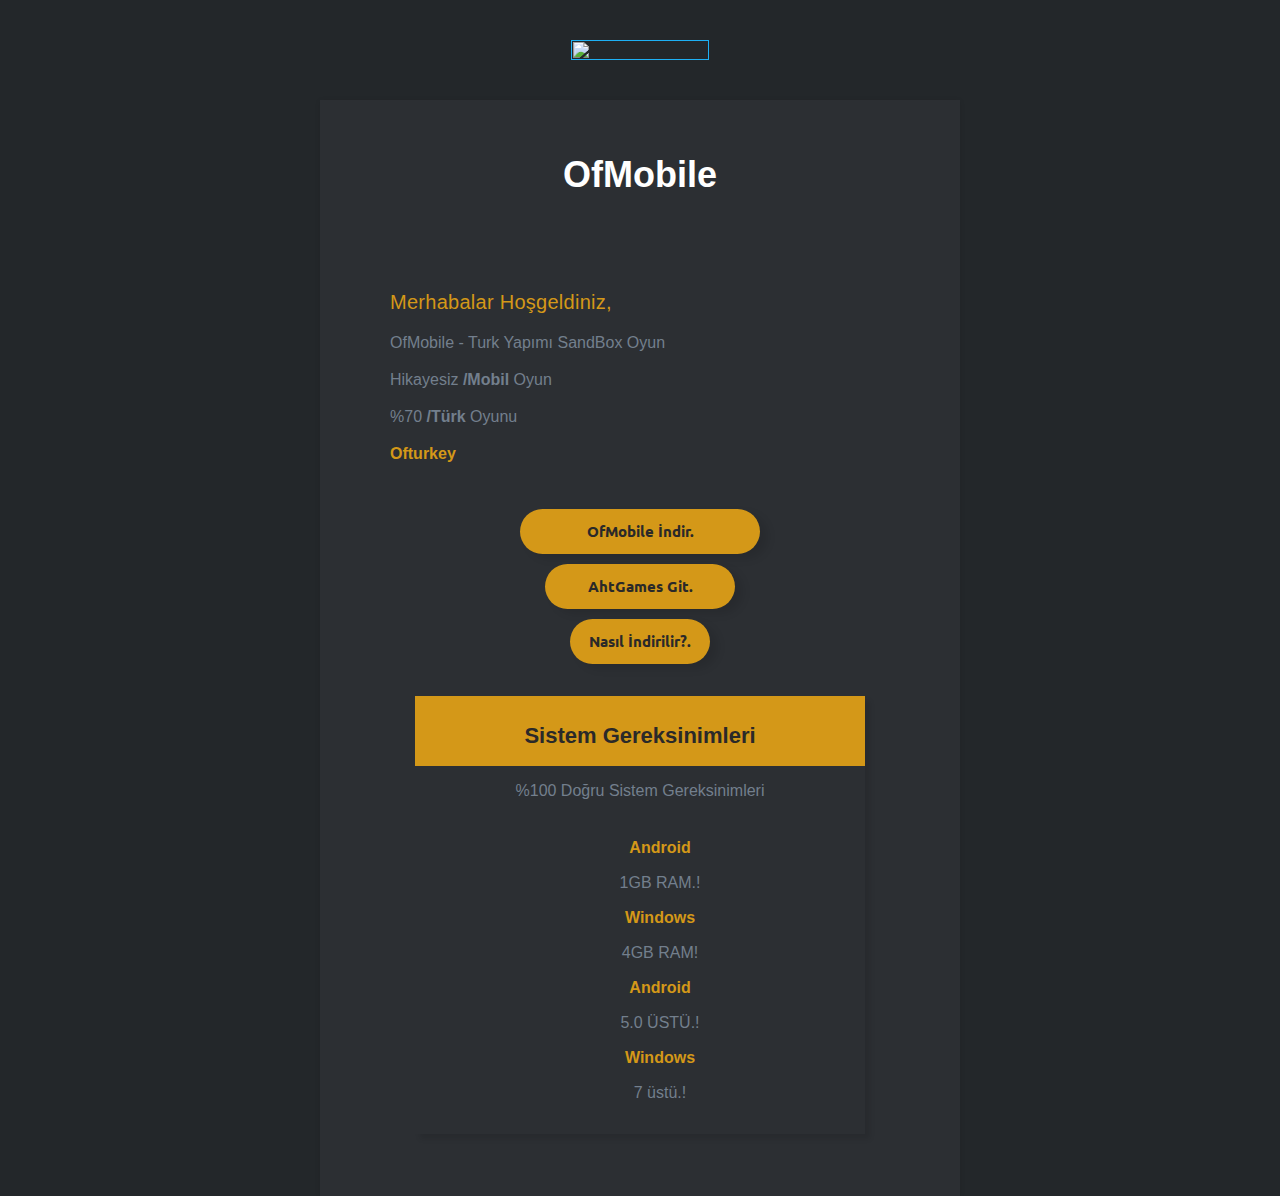
==== index.html @ a4455e95 "Update index.html" ====
<head>
  <link rel="stylesheet" href="style.css">
  <script data-ad-client="ca-pub-9491498064473012" async src="https://pagead2.googlesyndication.com/pagead/js/adsbygoogle.js"></script>
  <meta name="keywords" content="OfMobile indir, OfMobileGame">
<meta name="description" content="OfMobile SandBox Türk Oyunu">
<mate name ="viewport" connect="width=device-widht, inital-scale=1.0">
<meta name="author" content="Ofturkey.glitch.me">
<meta charset="UTF-8">
  <link rel="stylesheet" href="https://use.fontawesome.com/releases/v5.6.3/css/all.css" integrity="sha384-UHRtZLI+pbxtHCWp1t77Bi1L4ZtiqrqD80Kn4Z8NTSRyMA2Fd33n5dQ8lWUE00s/" crossorigin="anonymous">
  <title>OfMobile | Türk Yapımı Mobil Oyun</title>
  <!--[if !mso]><!-- -->
  <meta http-equiv="X-UA-Compatible" content="IE=edge">
  <!--<![endif]-->
<meta http-equiv="Content-Type" content="text/html; charset=UTF-8">
<style type="text/css">
  #outlook a { padding: 0; }
  .ReadMsgBody { width: 100%; }
  .ExternalClass { width: 100%; }
  .ExternalClass * { line-height:100%; }
  body { margin: 0; padding: 0; -webkit-text-size-adjust: 100%; -ms-text-size-adjust: 100%; }
  table, td { border-collapse:collapse; mso-table-lspace: 0pt; mso-table-rspace: 0pt; }
  img { border: 0; height: auto; line-height: 100%; outline: none; text-decoration: none; -ms-interpolation-mode: bicubic; }
  p { display: block; margin: 13px 0; }
</style>
  <style type="text/css">
  @media only screen and (max-width:480px) {
    @-ms-viewport { width:320px; }
    @viewport { width:320px; }
  }
</style>
<!--<![endif]-->
<!--[if mso]>
<xml>
  <o:OfficeDocumentSettings>
    <o:AllowPNG/>
    <o:PixelsPerInch>96</o:PixelsPerInch>
  </o:OfficeDocumentSettings>
</xml>
<![endif]-->
<!--[if lte mso 11]>
<style type="text/css">
  .outlook-group-fix {
    width:100% !important;
  }
</style>
<![endif]-->

<!--[if !mso]><!-->
    <link href="https://fonts.googleapis.com/css?family=Ubuntu:300,400,500,700" rel="stylesheet" type="text/css">
    <style type="text/css">

        @import url(https://fonts.googleapis.com/css?family=Ubuntu:300,400,500,700);

    </style>
  <!--<![endif]--><style type="text/css">
  @media only screen and (min-width:480px) {
    .mj-column-per-100, * [aria-labelledby="mj-column-per-100"] { width:100%!important; }
  }
</style>
</head>
<body style="background: #23272A;">
  <div style="background-color:#23272A;"><!--[if mso | IE]>
      <table role="presentation" border="0" cellpadding="0" cellspacing="0" width="640" align="center" style="width:640px;">
        <tr>
          <td style="line-height:0px;font-size:0px;mso-line-height-rule:exactly;">
      <![endif]-->
  <style type="text/css">
    html, body, * {
      -webkit-text-size-adjust: none;
      text-size-adjust: none;
    }
    a {
      color:#1EB0F4;
      text-decoration:none;
    }
    a:hover {
      text-decoration:underline;
    }
  </style>
<!--[if !mso]><!-->
<div style="margin:0px auto;max-width:640px;background:transparent;"><table role="presentation" cellpadding="0" cellspacing="0" style="font-size:0px;width:100%;background:transparent;" align="center" border="0"><tbody><tr><td style="text-align:center;vertical-align:top;direction:ltr;font-size:0px;padding:40px 0px;"><!--[if mso | IE]>
      <table role="presentation" border="0" cellpadding="0" cellspacing="0"><tr><td style="vertical-align:top;width:640px;">
      <![endif]--><div aria-labelledby="mj-column-per-100" class="mj-column-per-100 outlook-group-fix" style="vertical-align:top;display:inline-block;direction:ltr;font-size:13px;text-align:left;width:100%;"><table role="presentation" cellpadding="0" cellspacing="0" width="100%" border="0"><tbody><tr><td style="word-break:break-word;font-size:0px;padding:0px;" align="center"><table role="presentation" cellpadding="0" cellspacing="0" style="border-collapse:collapse;border-spacing:0px;" align="center" border="0"><tbody><tr><td style="width:138px;"><a href=""><img alt="" title="ONE`HeaveN Logo" class="ohlogo" src="" style="border:none;border-radius:0;display:block;outline:none;text-decoration:none;width:100%;" ></a></td></tr></tbody></table></td></tr></tbody></table></div><!--[if mso | IE]>
      </td></tr></table>
      <![endif]--></td></tr></tbody></table></div><!--[if mso | IE]>
      </td></tr></table>
      <![endif]-->
      <!--[if mso | IE]>
      <table role="presentation" border="0" cellpadding="0" cellspacing="0" width="640" align="center" style="width:640px;">
        <tr>
          <td style="line-height:0px;font-size:0px;mso-line-height-rule:exactly;">
      <![endif]--><div style="max-width:640px;margin:0 auto;box-shadow:0px 1px 5px rgba(0,0,0,0.1);border-radius:0px;overflow:hidden"><div style="margin:0px auto;max-width:640px;background:#2a2929 url(https://i.postimg.cc/hjmh2X9f/xiryuvarlak.png) top center / cover no-repeat;"><!--[if mso | IE]>
      <v:rect xmlns:v="urn:schemas-microsoft-com:vml" fill="true" stroke="false" style="width:640px;">
        <v:fill origin="0.5, 0" position="0.5,0" type="tile" src="https://cdn.discordapp.com/email_assets/f0a4cc6d7aaa7bdf2a3c15a193c6d224.png" />
        <v:textbox style="mso-fit-shape-to-text:true" inset="0,0,0,0">
      <![endif]--><table role="presentation" cellpadding="0" cellspacing="0" style="font-size:0px;width:100%;background:#2C2F33 url(https://i.postimg.cc/sXJCfyzT/upbanner.jpg) top center / cover no-repeat;" align="center" border="0" border-color="#2C2F33" background="https://cdn.discordapp.com/email_assets/f0a4cc6d7aaa7bdf2a3c15a193c6d224.png"><tbody><tr><td style="text-align:center;vertical-align:top;direction:ltr;font-size:0px;padding:57px;"><!--[if mso | IE]>
      <table role="presentation" border="0" cellpadding="0" cellspacing="0"><tr><td style="vertical-align:undefined;width:640px;">
      <![endif]--><div style="cursor:auto;color:white;font-family:Whitney, Helvetica Neue, Helvetica, Arial, Lucida Grande, sans-serif;font-size:36px;font-weight:600;line-height:36px;text-align:center;text-shadow: 5px 5px #2C2F33;">OfMobile</div><!--[if mso | IE]>
      </td></tr></table>
      <![endif]--></td></tr></tbody></table><!--[if mso | IE]>
        </v:textbox>
      </v:rect>
      <![endif]--></div><!--[if mso | IE]>
      </td></tr></table>
      <![endif]-->
      <!--[if mso | IE]>
      <table role="presentation" border="0" cellpadding="0" cellspacing="0" width="640" align="center" style="width:640px;">
        <tr>
          <td style="line-height:0px;font-size:0px;mso-line-height-rule:exactly;">
      <![endif]--><div style="margin:0px auto;max-width:640px;background:#ffffff;"><table role="presentation" cellpadding="0" cellspacing="0" style="font-size:0px;width:100%;background:#ffffff;" align="center" border="0"><tbody><tr><td style="text-align:center;vertical-align:top;direction:ltr;font-size:0px;padding:40px 70px; box-shadow: 5px 5px 5px rgba(0,0,0,0.1);background:#2C2F33;"><!--[if mso | IE]>
      <table role="presentation" border="0" cellpadding="0" cellspacing="0"><tr><td style="vertical-align:top;width:640px;">
      <![endif]--><div aria-labelledby="mj-column-per-100" class="mj-column-per-100 outlook-group-fix" style="vertical-align:top;display:inline-block;direction:ltr;font-size:13px;text-align:left;width:100%;"><table role="presentation" cellpadding="0" cellspacing="0" width="100%" border="0"><tbody><tr><td style="word-break:break-word;font-size:0px;padding:0px 0px 20px;" align="left"><div style="cursor:auto;color:#737F8D;font-family:Whitney, Helvetica Neue, Helvetica, Arial, Lucida Grande, sans-serif;font-size:16px;line-height:24px;text-align:left;">

  <h2 style="font-family: Whitney, Helvetica Neue, Helvetica, Arial, Lucida Grande, sans-serif;font-weight: 500;font-size: 20px;color: #d49818;letter-spacing: 0.27px;">Merhabalar Hoşgeldiniz,</h2>
<p>OfMobile - Turk Yapımı SandBox Oyun</p>
<p><i class="fas fa-exclamation-triangle" style="color:orange;"></i> Hikayesiz <b>/Mobil</b> Oyun </p>
<p><i class="fas fa-exclamation-triangle" style="color:orange;"></i> %70 <b>/Türk</b> Oyunu </p>
    <p style="color:#d49818; font-weight:bold;">Ofturkey</p>    

          </div></td></tr><tr><td style="word-break:break-word;font-size:0px;padding:10px 25px;" align="center"><table role="presentation" cellpadding="0" cellspacing="0" style="border-collapse:separate;" align="center" border="0"><tbody><tr><td style="border:none;border-radius:25px;color:white;cursor:auto;padding:15px 19px;box-shadow:8px 5px 8px rgba(0,0,0,0.1);" align="center" valign="middle" bgcolor="#d49818"><a href="https://www.okgamer.tk/2020/04/ofmobile-sandbox-game.html" target="_blank" style="text-decoration:none;line-height:100%;background:#d49818;color:#2a2929;font-family:Ubuntu, Helvetica, Arial, sans-serif;font-size:15px;font-weight:bold;text-transform:none;margin:0px;" target="_blank">
            <i class="fas fa-plus faa-shake animated"></i> OfMobile İndir.
              </div></td></tr><tr><td style="word-break:break-word;font-size:0px;padding:10px 25px;" align="center"><table role="presentation" cellpadding="0" cellspacing="0" style="border-collapse:separate;" align="center" border="0"><tbody><tr><td style="border:none;border-radius:25px;color:white;cursor:auto;padding:15px 19px;box-shadow:8px 5px 8px rgba(0,0,0,0.1);" align="center" valign="middle" bgcolor="#d49818"><a href="https://ofmobilegame.tk/AhtGames/" target="_blank" style="text-decoration:none;line-height:100%;background:#d49818;color:#2a2929;font-family:Ubuntu, Helvetica, Arial, sans-serif;font-size:15px;font-weight:bold;text-transform:none;margin:0px;" target="_blank">
            <i class="fas fa-plus faa-shake animated"></i> AhtGames Git.
                  </div></td></tr><tr><td style="word-break:break-word;font-size:0px;padding:10px 25px;" align="center"><table role="presentation" cellpadding="0" cellspacing="0" style="border-collapse:separate;" align="center" border="0"><tbody><tr><td style="border:none;border-radius:25px;color:white;cursor:auto;padding:15px 19px;box-shadow:8px 5px 8px rgba(0,0,0,0.1);" align="center" valign="middle" bgcolor="#d49818"><a href="https://ofmobilegame.tk/nasilindirilir.html" target="_blank" style="text-decoration:none;line-height:100%;background:#d49818;color:#2a2929;font-family:Ubuntu, Helvetica, Arial, sans-serif;font-size:15px;font-weight:bold;text-transform:none;margin:0px;" target="_blank">
            <i class="fas fa-plus faa-shake animated"></i> Nasıl İndirilir?.
          </a></td></tr></tbody></table></td></tr></tbody></table></div><!--[if mso | IE]>
      </td></tr></table>
      <![endif]--></td></tr></tbody></table></div><!--[if mso | IE]>
      </td></tr></table>
      <![endif]-->
      <!--[if mso | IE]>
      <table role="presentation" border="0" cellpadding="0" cellspacing="0" width="640" align="center" style="width:640px;">
        <tr>
          <td style="line-height:0px;font-size:0px;mso-line-height-rule:exactly;">
      <![endif]--></div><div style="margin:0px auto;max-width:640px;background:transparent;"><table role="presentation" cellpadding="0" cellspacing="0" style="font-size:0px;width:100%;background:transparent;" align="center" border="0"><tbody><tr><td style="text-align:center;vertical-align:top;direction:ltr;font-size:0px;padding:0px;"><!--[if mso | IE]>
      <table role="presentation" border="0" cellpadding="0" cellspacing="0"><tr><td style="vertical-align:top;width:640px;">
      <![endif]--><div aria-labelledby="mj-column-per-100" class="mj-column-per-100 outlook-group-fix" style="vertical-align:top;display:inline-block;direction:ltr;font-size:13px;text-align:left;width:100%;"><table role="presentation" cellpadding="0" cellspacing="0" width="100%" border="0"><tbody><tr><td style="word-break:break-word;font-size:0px;"><div style="font-size:1px;line-height:12px;">&nbsp;</div></td></tr></tbody></table></div><!--[if mso | IE]>
      </td></tr></table>
      <![endif]--></td></tr></tbody></table></div><!--[if mso | IE]>
      </td></tr></table>
      <![endif]-->
      <!--[if mso | IE]>
      <table role="presentation" border="0" cellpadding="0" cellspacing="0" width="640" align="center" style="width:640px;">
        <tr>
          <td style="line-height:0px;font-size:0px;mso-line-height-rule:exactly;">
      <![endif]--><div style="margin:0 auto;max-width:640px;background:#ffffff;box-shadow:5px 5px 5px rgba(0,0,0,0.1);border-radius:0px;overflow:hidden;border-color:#2C2F33;"><table cellpadding="0" cellspacing="0" style="font-size:0px;width:100%;background:#ffffff;" align="center" border="0"><tbody><tr><td style="text-align:center;vertical-align:top;font-size:0px;padding:0px;"><!--[if mso | IE]>
      <table border="0" cellpadding="0" cellspacing="0"><tr><td style="vertical-align:top;width:640px;">
      <![endif]--><div aria-labelledby="mj-column-per-100" class="mj-column-per-100 outlook-group-fix" style="vertical-align:top;display:inline-block;direction:ltr;font-size:13px;text-align:left;width:100%;"><table role="presentation" cellpadding="0" cellspacing="0" width="100%" border="0"><tbody><tr><td style="word-break:break-word;font-size:0px;padding:30px 70px 0px 70px;background: #d49818;" align="center"><div style="cursor:auto;color:#2a2929;font-family:Whitney, Helvetica Neue, Helvetica, Arial, Lucida Grande, sans-serif;font-size:22px;font-weight:bold;line-height:20px;text-align:center;min-height: 40px;"><i class="fas fa-terminal faa-ring animated"></i> Sistem Gereksinimleri</div></td></tr><tr><td style="word-break:break-word;font-size:0px;padding:14px 70px 30px 70px;background: #2C2F33;" align="center"><div style="cursor:auto;color:#737F8D;font-family:Whitney, Helvetica Neue, Helvetica, Arial, Lucida Grande, sans-serif;font-size:16px;line-height:22px;text-align:center;">
      %100 Doğru Sistem Gereksinimleri
<br> 
    <br>
<dd>
  <p style="font-weight:bold;color:#d49818;"> Android </p>1GB RAM.!
 <p style="font-weight:bold;color:#d49818;"> Windows </p>4GB RAM! 
  <p style="font-weight:bold;color:#d49818;">Android</p>5.0 ÜSTÜ.! 
  <p style="font-weight:bold;color:#d49818;">Windows</p>7 üstü.!
    </dd>
    </div></td></tr></tbody></table></div><!--[if mso | IE]>
      </td></tr></table>
      <![endif]--></td></tr></tbody></table></div>
    <div style="margin:0px auto;max-width:640px;background:transparent;"><table role="presentation" cellpadding="0" cellspacing="0" style="font-size:0px;width:100%;background:transparent;" align="center" border="0"><tbody><tr><td style="text-align:center;vertical-align:top;direction:ltr;font-size:0px;padding:0px;"><!--[if mso | IE]>
      <table role="presentation" border="0" cellpadding="0" cellspacing="0"><tr><td style="vertical-align:top;width:640px;">
      <![endif]--><div aria-labelledby="mj-column-per-100" class="mj-column-per-100 outlook-group-fix" style="vertical-align:top;display:inline-block;direction:ltr;font-size:13px;text-align:left;width:100%;"><table role="presentation" cellpadding="0" cellspacing="0" width="100%" border="0"><tbody><tr><td style="word-break:break-word;font-size:0px;"><div style="font-size:1px;line-height:12px;">&nbsp;</div></td></tr></tbody></table></div><!--[if mso | IE]>
      </td></tr></table>
      <![endif]--></td></tr></tbody></table></div>
    <div style="margin:0 auto;max-width:640px;background:#ffffff;box-shadow:5px 5px 5px rgba(0,0,0,0.1);border-radius:0px;overflow:hidden;border-color:#2C2F33;"><table cellpadding="0" cellspacing="0" style="font-size:0px;width:100%;background:#ffffff;" align="center" border="0"><tbody><tr><td style="text-align:center;vertical-align:top;font-size:0px;padding:0px;"><!--[if mso | IE]>
      <table border="0" cellpadding="0" cellspacing="0"><tr><td style="vertical-align:top;width:640px;">
             
</body>
<style>
::-webkit-scrollbar {
    width: 15px;
    background: #383943;
}
::-webkit-scrollbar-thumb {
    background: #d49818;
}
::-webkit-scrollbar-track {
  background:#383943;
}
</style>
<style>
/*!
 * font-awesome-animation - v0.0.6
 * https://github.com/l-lin/font-awesome-animation
 * License: MIT
 */
@-webkit-keyframes wrench {
  0% {
    -webkit-transform: rotate(-12deg);
    transform: rotate(-12deg);
  }

  8% {
    -webkit-transform: rotate(12deg);
    transform: rotate(12deg);
  }

  10% {
    -webkit-transform: rotate(24deg);
    transform: rotate(24deg);
  }

  18% {
    -webkit-transform: rotate(-24deg);
    transform: rotate(-24deg);
  }

  20% {
    -webkit-transform: rotate(-24deg);
    transform: rotate(-24deg);
  }

  28% {
    -webkit-transform: rotate(24deg);
    transform: rotate(24deg);
  }

  30% {
    -webkit-transform: rotate(24deg);
    transform: rotate(24deg);
  }

  38% {
    -webkit-transform: rotate(-24deg);
    transform: rotate(-24deg);
  }

  40% {
    -webkit-transform: rotate(-24deg);
    transform: rotate(-24deg);
  }

  48% {
    -webkit-transform: rotate(24deg);
    transform: rotate(24deg);
  }

  50% {
    -webkit-transform: rotate(24deg);
    transform: rotate(24deg);
  }

  58% {
    -webkit-transform: rotate(-24deg);
    transform: rotate(-24deg);
  }

  60% {
    -webkit-transform: rotate(-24deg);
    transform: rotate(-24deg);
  }

  68% {
    -webkit-transform: rotate(24deg);
    transform: rotate(24deg);
  }

  75% {
    -webkit-transform: rotate(0deg);
    transform: rotate(0deg);
  }
}

@keyframes wrench {
  0% {
    -webkit-transform: rotate(-12deg);
    -ms-transform: rotate(-12deg);
    transform: rotate(-12deg);
  }

  8% {
    -webkit-transform: rotate(12deg);
    -ms-transform: rotate(12deg);
    transform: rotate(12deg);
  }

  10% {
    -webkit-transform: rotate(24deg);
    -ms-transform: rotate(24deg);
    transform: rotate(24deg);
  }

  18% {
    -webkit-transform: rotate(-24deg);
    -ms-transform: rotate(-24deg);
    transform: rotate(-24deg);
  }

  20% {
    -webkit-transform: rotate(-24deg);
    -ms-transform: rotate(-24deg);
    transform: rotate(-24deg);
  }

  28% {
    -webkit-transform: rotate(24deg);
    -ms-transform: rotate(24deg);
    transform: rotate(24deg);
  }

  30% {
    -webkit-transform: rotate(24deg);
    -ms-transform: rotate(24deg);
    transform: rotate(24deg);
  }

  38% {
    -webkit-transform: rotate(-24deg);
    -ms-transform: rotate(-24deg);
    transform: rotate(-24deg);
  }

  40% {
    -webkit-transform: rotate(-24deg);
    -ms-transform: rotate(-24deg);
    transform: rotate(-24deg);
  }

  48% {
    -webkit-transform: rotate(24deg);
    -ms-transform: rotate(24deg);
    transform: rotate(24deg);
  }

  50% {
    -webkit-transform: rotate(24deg);
    -ms-transform: rotate(24deg);
    transform: rotate(24deg);
  }

  58% {
    -webkit-transform: rotate(-24deg);
    -ms-transform: rotate(-24deg);
    transform: rotate(-24deg);
  }

  60% {
    -webkit-transform: rotate(-24deg);
    -ms-transform: rotate(-24deg);
    transform: rotate(-24deg);
  }

  68% {
    -webkit-transform: rotate(24deg);
    -ms-transform: rotate(24deg);
    transform: rotate(24deg);
  }

  75% {
    -webkit-transform: rotate(0deg);
    -ms-transform: rotate(0deg);
    transform: rotate(0deg);
  }
}

.faa-wrench.animated,
.faa-wrench.animated-hover:hover,
.faa-parent.animated-hover:hover > .faa-wrench {
  -webkit-animation: wrench 2.5s ease infinite;
  animation: wrench 2.5s ease infinite;
  transform-origin-x: 90%;
  transform-origin-y: 35%;
  transform-origin-z: initial;
}

/* BELL */

@-webkit-keyframes ring {
  0% {
    -webkit-transform: rotate(-15deg);
    transform: rotate(-15deg);
  }

  2% {
    -webkit-transform: rotate(15deg);
    transform: rotate(15deg);
  }

  4% {
    -webkit-transform: rotate(-18deg);
    transform: rotate(-18deg);
  }

  6% {
    -webkit-transform: rotate(18deg);
    transform: rotate(18deg);
  }

  8% {
    -webkit-transform: rotate(-22deg);
    transform: rotate(-22deg);
  }

  10% {
    -webkit-transform: rotate(22deg);
    transform: rotate(22deg);
  }

  12% {
    -webkit-transform: rotate(-18deg);
    transform: rotate(-18deg);
  }

  14% {
    -webkit-transform: rotate(18deg);
    transform: rotate(18deg);
  }

  16% {
    -webkit-transform: rotate(-12deg);
    transform: rotate(-12deg);
  }

  18% {
    -webkit-transform: rotate(12deg);
    transform: rotate(12deg);
  }

  20% {
    -webkit-transform: rotate(0deg);
    transform: rotate(0deg);
  }
}

@keyframes ring {
  0% {
    -webkit-transform: rotate(-15deg);
    -ms-transform: rotate(-15deg);
    transform: rotate(-15deg);
  }

  2% {
    -webkit-transform: rotate(15deg);
    -ms-transform: rotate(15deg);
    transform: rotate(15deg);
  }

  4% {
    -webkit-transform: rotate(-18deg);
    -ms-transform: rotate(-18deg);
    transform: rotate(-18deg);
  }

  6% {
    -webkit-transform: rotate(18deg);
    -ms-transform: rotate(18deg);
    transform: rotate(18deg);
  }

  8% {
    -webkit-transform: rotate(-22deg);
    -ms-transform: rotate(-22deg);
    transform: rotate(-22deg);
  }

  10% {
    -webkit-transform: rotate(22deg);
    -ms-transform: rotate(22deg);
    transform: rotate(22deg);
  }

  12% {
    -webkit-transform: rotate(-18deg);
    -ms-transform: rotate(-18deg);
    transform: rotate(-18deg);
  }

  14% {
    -webkit-transform: rotate(18deg);
    -ms-transform: rotate(18deg);
    transform: rotate(18deg);
  }

  16% {
    -webkit-transform: rotate(-12deg);
    -ms-transform: rotate(-12deg);
    transform: rotate(-12deg);
  }

  18% {
    -webkit-transform: rotate(12deg);
    -ms-transform: rotate(12deg);
    transform: rotate(12deg);
  }

  20% {
    -webkit-transform: rotate(0deg);
    -ms-transform: rotate(0deg);
    transform: rotate(0deg);
  }
}

.faa-ring.animated,
.faa-ring.animated-hover:hover,
.faa-parent.animated-hover:hover > .faa-ring {
  -webkit-animation: ring 2s ease infinite;
  animation: ring 2s ease infinite;
  transform-origin-x: 50%;
  transform-origin-y: 0px;
  transform-origin-z: initial;
}

/* VERTICAL */

@-webkit-keyframes vertical {
  0% {
    -webkit-transform: translate(0,-3px);
    transform: translate(0,-3px);
  }

  4% {
    -webkit-transform: translate(0,3px);
    transform: translate(0,3px);
  }

  8% {
    -webkit-transform: translate(0,-3px);
    transform: translate(0,-3px);
  }

  12% {
    -webkit-transform: translate(0,3px);
    transform: translate(0,3px);
  }

  16% {
    -webkit-transform: translate(0,-3px);
    transform: translate(0,-3px);
  }

  20% {
    -webkit-transform: translate(0,3px);
    transform: translate(0,3px);
  }

  22% {
    -webkit-transform: translate(0,0);
    transform: translate(0,0);
  }
}

@keyframes vertical {
  0% {
    -webkit-transform: translate(0,-3px);
    -ms-transform: translate(0,-3px);
    transform: translate(0,-3px);
  }

  4% {
    -webkit-transform: translate(0,3px);
    -ms-transform: translate(0,3px);
    transform: translate(0,3px);
  }

  8% {
    -webkit-transform: translate(0,-3px);
    -ms-transform: translate(0,-3px);
    transform: translate(0,-3px);
  }

  12% {
    -webkit-transform: translate(0,3px);
    -ms-transform: translate(0,3px);
    transform: translate(0,3px);
  }

  16% {
    -webkit-transform: translate(0,-3px);
    -ms-transform: translate(0,-3px);
    transform: translate(0,-3px);
  }

  20% {
    -webkit-transform: translate(0,3px);
    -ms-transform: translate(0,3px);
    transform: translate(0,3px);
  }

  22% {
    -webkit-transform: translate(0,0);
    -ms-transform: translate(0,0);
    transform: translate(0,0);
  }
}

.faa-vertical.animated,
.faa-vertical.animated-hover:hover,
.faa-parent.animated-hover:hover > .faa-vertical {
  -webkit-animation: vertical 2s ease infinite;
  animation: vertical 2s ease infinite;
}

/* HORIZONTAL */

@-webkit-keyframes horizontal {
  0% {
    -webkit-transform: translate(0,0);
    transform: translate(0,0);
  }

  6% {
    -webkit-transform: translate(5px,0);
    transform: translate(5px,0);
  }

  12% {
    -webkit-transform: translate(0,0);
    transform: translate(0,0);
  }

  18% {
    -webkit-transform: translate(5px,0);
    transform: translate(5px,0);
  }

  24% {
    -webkit-transform: translate(0,0);
    transform: translate(0,0);
  }

  30% {
    -webkit-transform: translate(5px,0);
    transform: translate(5px,0);
  }

  36% {
    -webkit-transform: translate(0,0);
    transform: translate(0,0);
  }
}

@keyframes horizontal {
  0% {
    -webkit-transform: translate(0,0);
    -ms-transform: translate(0,0);
    transform: translate(0,0);
  }

  6% {
    -webkit-transform: translate(5px,0);
    -ms-transform: translate(5px,0);
    transform: translate(5px,0);
  }

  12% {
    -webkit-transform: translate(0,0);
    -ms-transform: translate(0,0);
    transform: translate(0,0);
  }

  18% {
    -webkit-transform: translate(5px,0);
    -ms-transform: translate(5px,0);
    transform: translate(5px,0);
  }

  24% {
    -webkit-transform: translate(0,0);
    -ms-transform: translate(0,0);
    transform: translate(0,0);
  }

  30% {
    -webkit-transform: translate(5px,0);
    -ms-transform: translate(5px,0);
    transform: translate(5px,0);
  }

  36% {
    -webkit-transform: translate(0,0);
    -ms-transform: translate(0,0);
    transform: translate(0,0);
  }
}

.faa-horizontal.animated,
.faa-horizontal.animated-hover:hover,
.faa-parent.animated-hover:hover > .faa-horizontal {
  -webkit-animation: horizontal 2s ease infinite;
  animation: horizontal 2s ease infinite;
}

/* FLASHING */

@-webkit-keyframes flash {
  0%, 100%, 50% {
    opacity: 1;
  }

  25%, 75% {
    opacity: 0;
  }
}

@keyframes flash {
  0%, 100%, 50% {
    opacity: 1;
  }

  25%, 75% {
    opacity: 0;
  }
}

.faa-flash.animated,
.faa-flash.animated-hover:hover,
.faa-parent.animated-hover:hover > .faa-flash {
  -webkit-animation: flash 2s ease infinite;
  animation: flash 2s ease infinite;
}

/* BOUNCE */

@-webkit-keyframes bounce {
  0%, 10%, 20%, 50%, 80% {
    -webkit-transform: translateY(0);
    transform: translateY(0);
  }

  40% {
    -webkit-transform: translateY(-15px);
    transform: translateY(-15px);
  }

  60% {
    -webkit-transform: translateY(-15px);
    transform: translateY(-15px);
  }
}

@keyframes bounce {
  0%, 10%, 20%, 50%, 80% {
    -webkit-transform: translateY(0);
    -ms-transform: translateY(0);
    transform: translateY(0);
  }

  40% {
    -webkit-transform: translateY(-15px);
    -ms-transform: translateY(-15px);
    transform: translateY(-15px);
  }

  60% {
    -webkit-transform: translateY(-15px);
    -ms-transform: translateY(-15px);
    transform: translateY(-15px);
  }
}

.faa-bounce.animated,
.faa-bounce.animated-hover:hover,
.faa-parent.animated-hover:hover > .faa-bounce {
  -webkit-animation: bounce 2s ease infinite;
  animation: bounce 2s ease infinite;
}

/* SPIN */

@-webkit-keyframes spin {
  0% {
    -webkit-transform: rotate(0deg);
    transform: rotate(0deg);
  }

  100% {
    -webkit-transform: rotate(359deg);
    transform: rotate(359deg);
  }
}

@keyframes spin {
  0% {
    -webkit-transform: rotate(0deg);
    -ms-transform: rotate(0deg);
    transform: rotate(0deg);
  }

  100% {
    -webkit-transform: rotate(359deg);
    -ms-transform: rotate(359deg);
    transform: rotate(359deg);
  }
}

.faa-spin.animated,
.faa-spin.animated-hover:hover,
.faa-parent.animated-hover:hover > .faa-spin {
  -webkit-animation: spin 1.5s linear infinite;
  animation: spin 1.5s linear infinite;
}

/* FLOAT */

@-webkit-keyframes float {
  0% {
    -webkit-transform: translateY(0);
    transform: translateY(0);
  }

  50% {
    -webkit-transform: translateY(-6px);
    transform: translateY(-6px);
  }

  100% {
    -webkit-transform: translateY(0);
    transform: translateY(0);
  }
}

@keyframes float {
  0% {
    -webkit-transform: translateY(0);
    -ms-transform: translateY(0);
    transform: translateY(0);
  }

  50% {
    -webkit-transform: translateY(-6px);
    -ms-transform: translateY(-6px);
    transform: translateY(-6px);
  }

  100% {
    -webkit-transform: translateY(0);
    -ms-transform: translateY(0);
    transform: translateY(0);
  }
}

.faa-float.animated,
.faa-float.animated-hover:hover,
.faa-parent.animated-hover:hover > .faa-float {
  -webkit-animation: float 2s linear infinite;
  animation: float 2s linear infinite;
}

/* PULSE */

@-webkit-keyframes pulse {
  0% {
    -webkit-transform: scale(1.1);
    transform: scale(1.1);
  }

  50% {
    -webkit-transform: scale(0.8);
    transform: scale(0.8);
  }

  100% {
    -webkit-transform: scale(1.1);
    transform: scale(1.1);
  }
}

@keyframes pulse {
  0% {
    -webkit-transform: scale(1.1);
    -ms-transform: scale(1.1);
    transform: scale(1.1);
  }

  50% {
    -webkit-transform: scale(0.8);
    -ms-transform: scale(0.8);
    transform: scale(0.8);
  }

  100% {
    -webkit-transform: scale(1.1);
    -ms-transform: scale(1.1);
    transform: scale(1.1);
  }
}

.faa-pulse.animated,
.faa-pulse.animated-hover:hover,
.faa-parent.animated-hover:hover > .faa-pulse {
  -webkit-animation: pulse 2s linear infinite;
  animation: pulse 2s linear infinite;
}

/* SHAKE */

.faa-shake.animated,
.faa-shake.animated-hover:hover,
.faa-parent.animated-hover:hover > .faa-shake {
  -webkit-animation: wrench 2.5s ease infinite;
  animation: wrench 2.5s ease infinite;
}

/* TADA */

@-webkit-keyframes tada {
  0% {
    -webkit-transform: scale(1);
    transform: scale(1);
  }

  10%, 20% {
    -webkit-transform: scale(.9) rotate(-8deg);
    transform: scale(.9) rotate(-8deg);
  }

  30%, 50%, 70% {
    -webkit-transform: scale(1.3) rotate(8deg);
    transform: scale(1.3) rotate(8deg);
  }

  40%, 60% {
    -webkit-transform: scale(1.3) rotate(-8deg);
    transform: scale(1.3) rotate(-8deg);
  }

  80% {
    -webkit-transform: scale(1) rotate(0);
    transform: scale(1) rotate(0);
  }
}

@keyframes tada {
  0% {
    -webkit-transform: scale(1);
    -ms-transform: scale(1);
    transform: scale(1);
  }

  10%, 20% {
    -webkit-transform: scale(.9) rotate(-8deg);
    -ms-transform: scale(.9) rotate(-8deg);
    transform: scale(.9) rotate(-8deg);
  }

  30%, 50%, 70% {
    -webkit-transform: scale(1.3) rotate(8deg);
    -ms-transform: scale(1.3) rotate(8deg);
    transform: scale(1.3) rotate(8deg);
  }

  40%, 60% {
    -webkit-transform: scale(1.3) rotate(-8deg);
    -ms-transform: scale(1.3) rotate(-8deg);
    transform: scale(1.3) rotate(-8deg);
  }

  80% {
    -webkit-transform: scale(1) rotate(0);
    -ms-transform: scale(1) rotate(0);
    transform: scale(1) rotate(0);
  }
}

.faa-tada.animated,
.faa-tada.animated-hover:hover,
.faa-parent.animated-hover:hover > .faa-tada {
  -webkit-animation: tada 2s linear infinite;
  animation: tada 2s linear infinite;
}

/* PASSING */

@-webkit-keyframes passing {
  0% {
    -webkit-transform: translateX(-50%);
    transform: translateX(-50%);
    opacity: 0;
  }

  50% {
    -webkit-transform: translateX(0%);
    transform: translateX(0%);
    opacity: 1;
  }

  100% {
    -webkit-transform: translateX(50%);
    transform: translateX(50%);
    opacity: 0;
  }
}

@keyframes passing {
  0% {
    -webkit-transform: translateX(-50%);
    -ms-transform: translateX(-50%);
    transform: translateX(-50%);
    opacity: 0;
  }

  50% {
    -webkit-transform: translateX(0%);
    -ms-transform: translateX(0%);
    transform: translateX(0%);
    opacity: 1;
  }

  100% {
    -webkit-transform: translateX(50%);
    -ms-transform: translateX(50%);
    transform: translateX(50%);
    opacity: 0;
  }
}

.faa-passing.animated,
.faa-passing.animated-hover:hover,
.faa-parent.animated-hover:hover > .faa-passing {
  -webkit-animation: passing 3s linear infinite;
  animation: passing 3s linear infinite;
}

/* WAVE */

@-webkit-keyframes burst {
  0% {
    opacity: .6;
  }

  50% {
    -webkit-transform: scale(1.8);
    transform: scale(1.8);
    opacity: 0;
  }

  100% {
    opacity: 0;
  }
}

@keyframes burst {
  0% {
    opacity: .6;
  }

  50% {
    -webkit-transform: scale(1.8);
    -ms-transform: scale(1.8);
    transform: scale(1.8);
    opacity: 0;
  }

  100% {
    opacity: 0;
  }
}

.faa-burst.animated,
.faa-burst.animated-hover:hover,
.faa-parent.animated-hover:hover > .faa-burst {
  -webkit-animation: burst 3s infinite linear;
  animation: burst 3s infinite linear;
}
</style>
---- style.css ----
body{
    margin: 0;
    font-family: helvetica;
    line-height: 2;
}
.con{
    padding: 10px;
}
header{
    width: 100%;
    background-color: #492d76;
}
aside{
    width: 100%;
    display: block;
    margin: 0 auto;
}
side{
    width: 23%;
    display: block;
    background-color: #57d3cd;
    margin: 1%;
    float: left;
}
side>.con>img{
    width: 120px;
    float: left;
    margin-right: 10px;
}
@media only screen and (max-width:1200px){
    side>.con>img{
        width: 100%;
    }
}
@media only screen and (max-width:870px){
    header{
        background-color: #ef6c00;
        padding: 20px 0 20px 0;
    }
    side{
        width: 98%;
    }
    side>.con>img{
        width: 50%;
    }
}
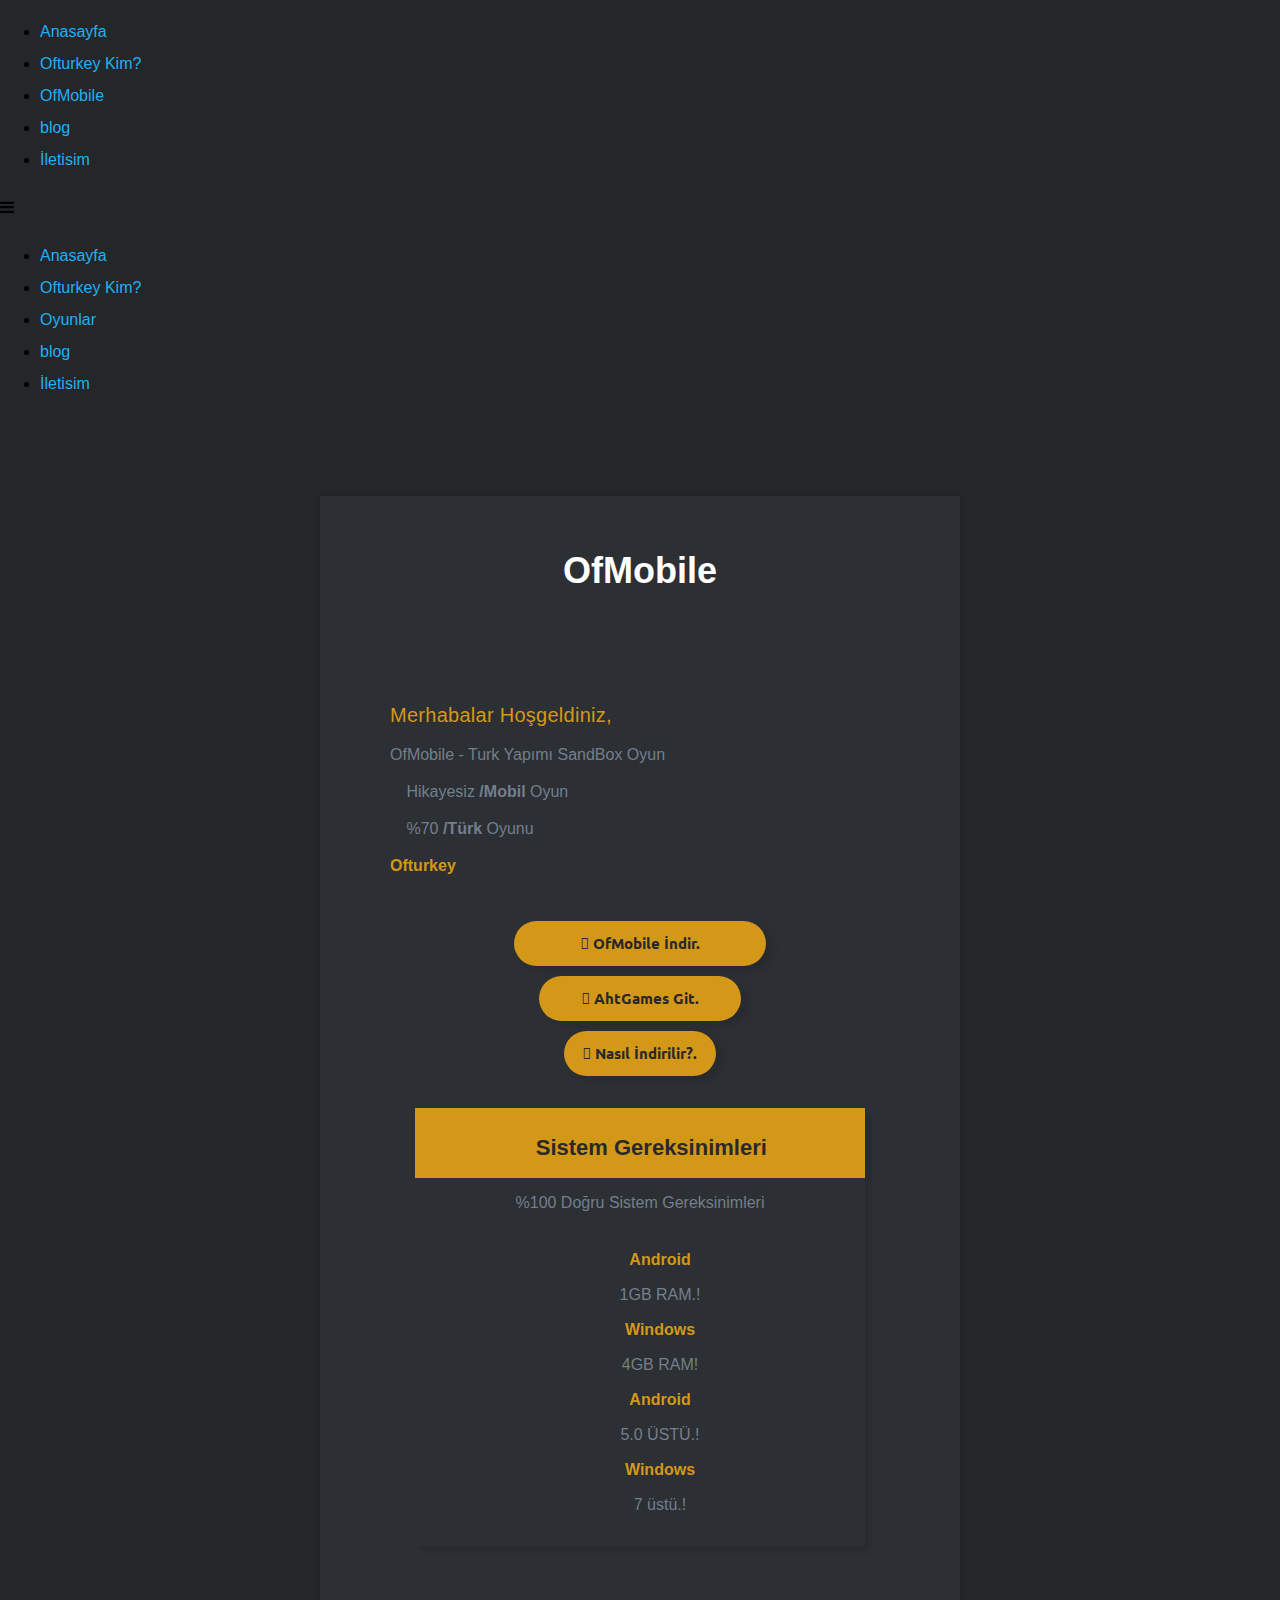
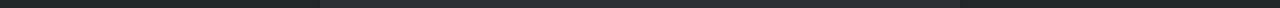
==== commit c8ccd73c: "Update index.html" ====
--- a/index.html
+++ b/index.html
@@ -1,3 +1,65 @@
+<!DOCTYPE html>
+<html lang="en">
+<head>
+  <link rel="stylesheet" href="styles.css">
+  <link rel="stylesheet" href="https://maxcdn.bootstrapcdn.com/font-awesome/4.7.0/css/font-awesome.min.css">
+  <script src="https://ajax.googleapis.com/ajax/libs/jquery/3.3.1/jquery.min.js"></script>
+  <script>
+    $(document).ready(function(){
+      $(".hamburger-btn .fa-times").hide();
+
+    $(".hamburger-btn .fa-bars").click(function(){
+      $(this).hide();
+      $(".hamburger-btn .fa-times").show();
+      $(".mob ul").addClass("active");
+    });
+
+    $(".hamburger-btn .fa-times").click(function(){
+      $(this).hide();
+      $(".hamburger-btn .fa-bars").show();
+      $(".mob ul").removeClass("active");
+    });
+    });
+  </script>
+</head>
+<body>
+  
+
+
+<div class="container">
+  <nav class="desk">
+    <ul>
+      <li class="active"><a href="./index.html">Anasayfa</a></li>
+      <li><a href="http://ofturkey.glitch.me">Ofturkey Kim?</a></li>
+      <li><a href="https://ofmobilegame.tk">OfMobile</a></li>
+      <li><a href="#">blog</a></li>
+      <li><a href="#">İletisim</a></li>
+    </ul>
+  </nav>
+  
+  <nav class="mob">
+    <div class="hamburger-btn">
+        <i class="fa fa-bars" aria-hidden="true"></i>
+        <i class="fa fa-times" aria-hidden="true"></i>
+    </div>
+
+    <ul>
+        <li class="active"><a href="#">Anasayfa</a></li>
+      <li><a href="http://ofturkey.glitch.me">Ofturkey Kim?</a></li>
+      <li><a href="https://ofmobilegame.tk">Oyunlar</a></li>
+      <li><a href="#">blog</a></li>
+      <li><a href="#">İletisim</a></li>
+    </ul>
+  </nav>
+
+  <div class="header">
+  </div>
+
+</div> 
+
+
+</body>
+</html>
 <head>
   <link rel="stylesheet" href="style.css">
   <script data-ad-client="ca-pub-9491498064473012" async src="https://pagead2.googlesyndication.com/pagead/js/adsbygoogle.js"></script>
@@ -23,9 +85,9 @@
   p { display: block; margin: 13px 0; }
 </style>
   <style type="text/css">
-  @media only screen and (max-width:480px) {
-    @-ms-viewport { width:320px; }
-    @viewport { width:320px; }
+  @media only screen and (max-width:90%) {
+    @-ms-viewport { width:10%; }
+    @viewport { width:10%; }
   }
 </style>
 <!--<![endif]-->
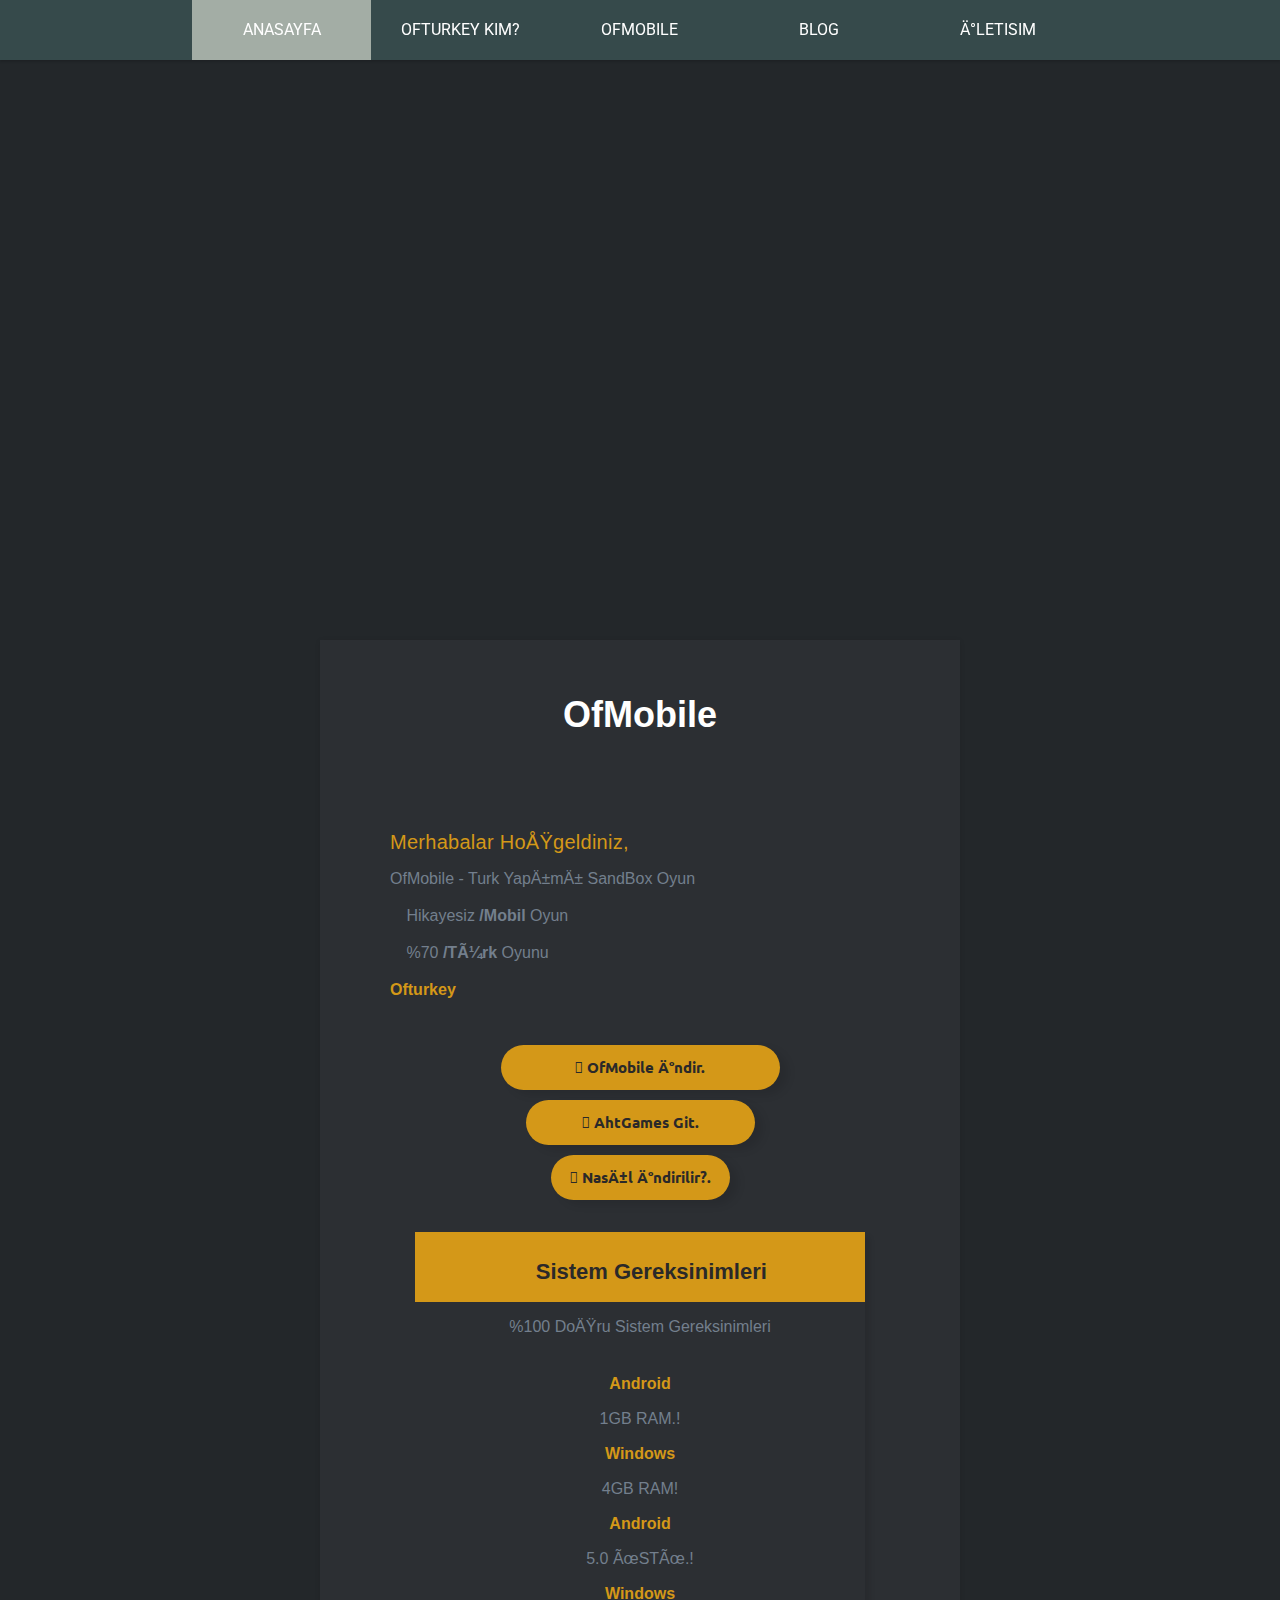
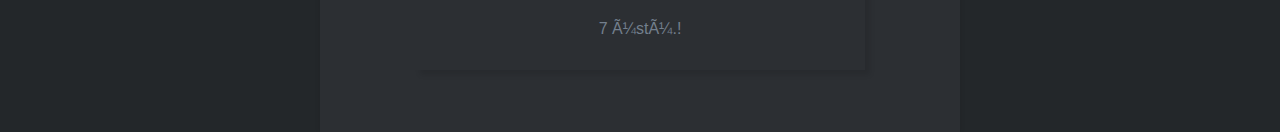
==== commit 3b2af922: "Update index.html" ====
--- a/index.html
+++ b/index.html
@@ -59,9 +59,7 @@
 
 
 </body>
-</html>
 <head>
-  <link rel="stylesheet" href="style.css">
   <script data-ad-client="ca-pub-9491498064473012" async src="https://pagead2.googlesyndication.com/pagead/js/adsbygoogle.js"></script>
   <meta name="keywords" content="OfMobile indir, OfMobileGame">
 <meta name="description" content="OfMobile SandBox Türk Oyunu">
@@ -1116,3 +1114,5 @@
   animation: burst 3s infinite linear;
 }
 </style>
+
+</html>
--- a/styles.css
+++ b/styles.css
@@ -0,0 +1,110 @@
+@import url('https://fonts.googleapis.com/css?family=Roboto');
+
+* {
+  margin: 0;
+  padding: 0;
+  user-select: none;
+}
+
+body {
+  font-family: "roboto", sans-serif;
+}
+
+.container nav.desk,
+.container nav.mob{
+  position: fixed;
+  top: 0;
+  left: 0;
+  width: 100%;
+  background: #364a4b;
+  height: 60px;
+  box-shadow: 0 2px 2px 0 rgba(0, 0, 0, 0.14);
+}
+
+nav.desk ul {
+  list-style: none;
+  width: 70%;
+  height: 60px;
+  margin: 0 auto;
+}
+
+nav.desk ul li {
+  width: 20%;
+  float: left;
+  text-align: center;
+  line-height: 60px;
+  text-transform: uppercase;
+  cursor: pointer;
+  transition: all 0.5s ease;
+}
+
+nav.desk ul li:hover,
+nav.mob ul li:hover{
+  background: #a3ada5;
+}
+
+nav.desk ul li.active,
+nav.mob ul li.active{
+  background: #a3ada5;
+}
+
+nav ul li a {
+  color: #fff;
+  text-decoration: none;
+}
+
+.header {
+  width: 100%;
+  height: 500px;
+  margin-top: 60px;
+  position: relative;
+  z-index: -1;
+}
+
+.mob,
+.hamburger-btn {
+  display: none;
+}
+
+@media screen and (max-width: 700px) {
+  nav.desk {
+    display: none;
+  }
+
+  nav.mob,
+  .hamburger-btn {
+    display: block;
+  }
+  
+  .hamburger-btn {
+    position: relative;
+  }
+
+  .hamburger-btn .fa-bars,
+  .hamburger-btn .fa-times {
+    position: fixed;
+    right: 25px;
+    top: 15px;
+    font-size: 35px;
+    color: #fff;
+    cursor: pointer;
+  }
+
+  .mob ul{
+    margin-top: 60px;
+    background: #364a4b;
+    display: none;
+  }
+
+  .mob li {
+    text-align: center;
+    padding: 20px;
+    text-transform: uppercase;
+    cursor: pointer;
+  }
+  
+  .mob ul.active {
+    display: block;
+  }
+}
+
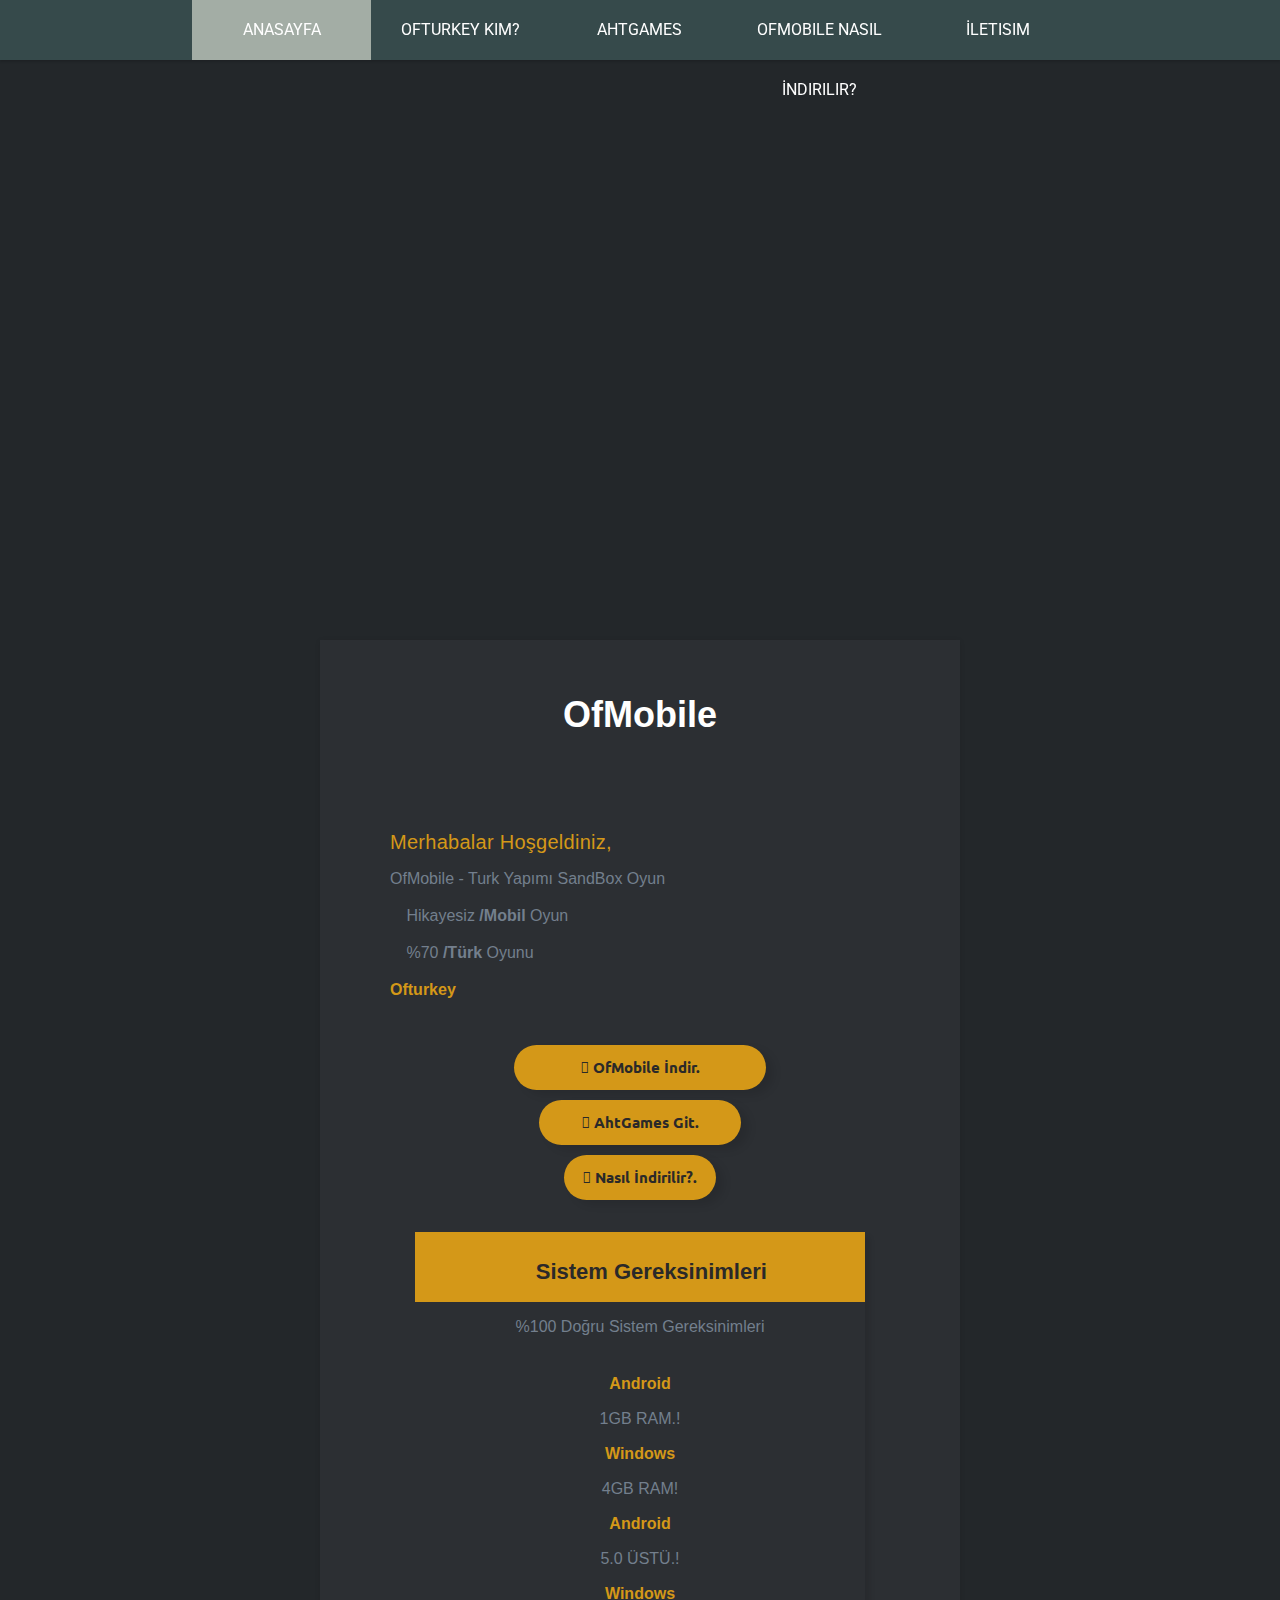
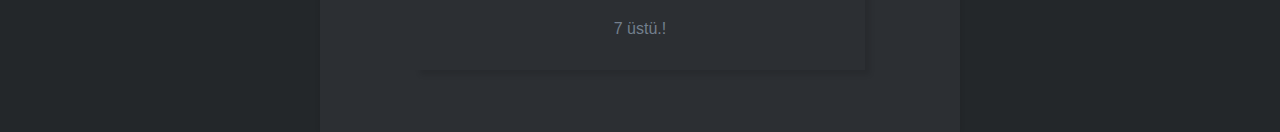
==== commit 90a1f04e: "Update index.html" ====
--- a/index.html
+++ b/index.html
@@ -31,8 +31,8 @@
     <ul>
       <li class="active"><a href="./index.html">Anasayfa</a></li>
       <li><a href="http://ofturkey.glitch.me">Ofturkey Kim?</a></li>
-      <li><a href="https://ofmobilegame.tk">OfMobile</a></li>
-      <li><a href="#">blog</a></li>
+      <li><a href="https://ofmobilegame.tk/AhtGames/">AhtGames</a></li>
+      <li><a href="https://ofmobilegame.tk/nasilindirilir.html">OfMobile Nasıl İndirilir?</a></li>
       <li><a href="#">İletisim</a></li>
     </ul>
   </nav>
@@ -46,8 +46,8 @@
     <ul>
         <li class="active"><a href="#">Anasayfa</a></li>
       <li><a href="http://ofturkey.glitch.me">Ofturkey Kim?</a></li>
-      <li><a href="https://ofmobilegame.tk">Oyunlar</a></li>
-      <li><a href="#">blog</a></li>
+      <li><a href="https://ofmobilegame.tk/AhtGames/">AhtGames</a></li>
+      <li><a href="https://ofmobilegame.tk/nasilindirilir.html">OfMobile Nasıl İndirilir?/a></li>
       <li><a href="#">İletisim</a></li>
     </ul>
   </nav>
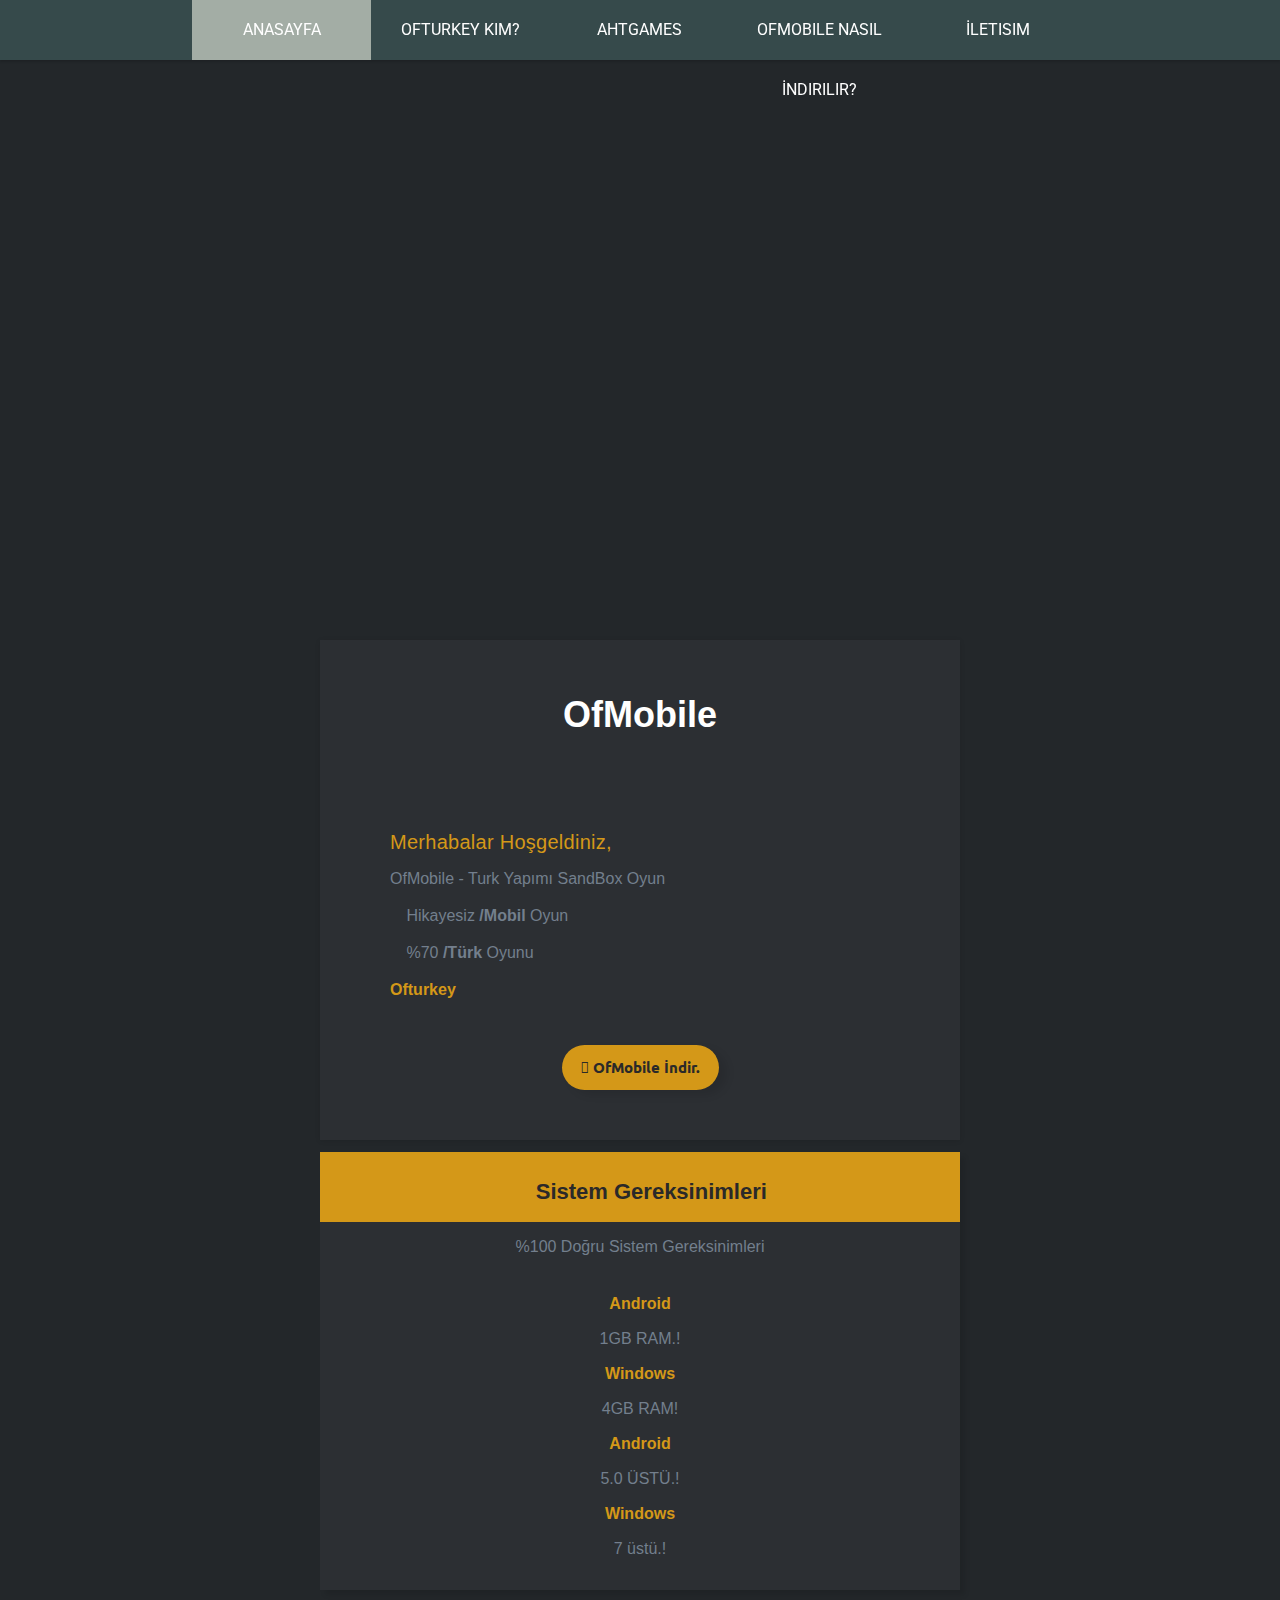
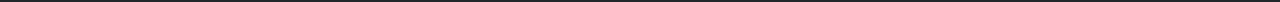
==== commit a25f1032: "Update index.html" ====
--- a/index.html
+++ b/index.html
@@ -179,10 +179,6 @@
 
           </div></td></tr><tr><td style="word-break:break-word;font-size:0px;padding:10px 25px;" align="center"><table role="presentation" cellpadding="0" cellspacing="0" style="border-collapse:separate;" align="center" border="0"><tbody><tr><td style="border:none;border-radius:25px;color:white;cursor:auto;padding:15px 19px;box-shadow:8px 5px 8px rgba(0,0,0,0.1);" align="center" valign="middle" bgcolor="#d49818"><a href="https://www.okgamer.tk/2020/04/ofmobile-sandbox-game.html" target="_blank" style="text-decoration:none;line-height:100%;background:#d49818;color:#2a2929;font-family:Ubuntu, Helvetica, Arial, sans-serif;font-size:15px;font-weight:bold;text-transform:none;margin:0px;" target="_blank">
             <i class="fas fa-plus faa-shake animated"></i> OfMobile İndir.
-              </div></td></tr><tr><td style="word-break:break-word;font-size:0px;padding:10px 25px;" align="center"><table role="presentation" cellpadding="0" cellspacing="0" style="border-collapse:separate;" align="center" border="0"><tbody><tr><td style="border:none;border-radius:25px;color:white;cursor:auto;padding:15px 19px;box-shadow:8px 5px 8px rgba(0,0,0,0.1);" align="center" valign="middle" bgcolor="#d49818"><a href="https://ofmobilegame.tk/AhtGames/" target="_blank" style="text-decoration:none;line-height:100%;background:#d49818;color:#2a2929;font-family:Ubuntu, Helvetica, Arial, sans-serif;font-size:15px;font-weight:bold;text-transform:none;margin:0px;" target="_blank">
-            <i class="fas fa-plus faa-shake animated"></i> AhtGames Git.
-                  </div></td></tr><tr><td style="word-break:break-word;font-size:0px;padding:10px 25px;" align="center"><table role="presentation" cellpadding="0" cellspacing="0" style="border-collapse:separate;" align="center" border="0"><tbody><tr><td style="border:none;border-radius:25px;color:white;cursor:auto;padding:15px 19px;box-shadow:8px 5px 8px rgba(0,0,0,0.1);" align="center" valign="middle" bgcolor="#d49818"><a href="https://ofmobilegame.tk/nasilindirilir.html" target="_blank" style="text-decoration:none;line-height:100%;background:#d49818;color:#2a2929;font-family:Ubuntu, Helvetica, Arial, sans-serif;font-size:15px;font-weight:bold;text-transform:none;margin:0px;" target="_blank">
-            <i class="fas fa-plus faa-shake animated"></i> Nasıl İndirilir?.
           </a></td></tr></tbody></table></td></tr></tbody></table></div><!--[if mso | IE]>
       </td></tr></table>
       <![endif]--></td></tr></tbody></table></div><!--[if mso | IE]>
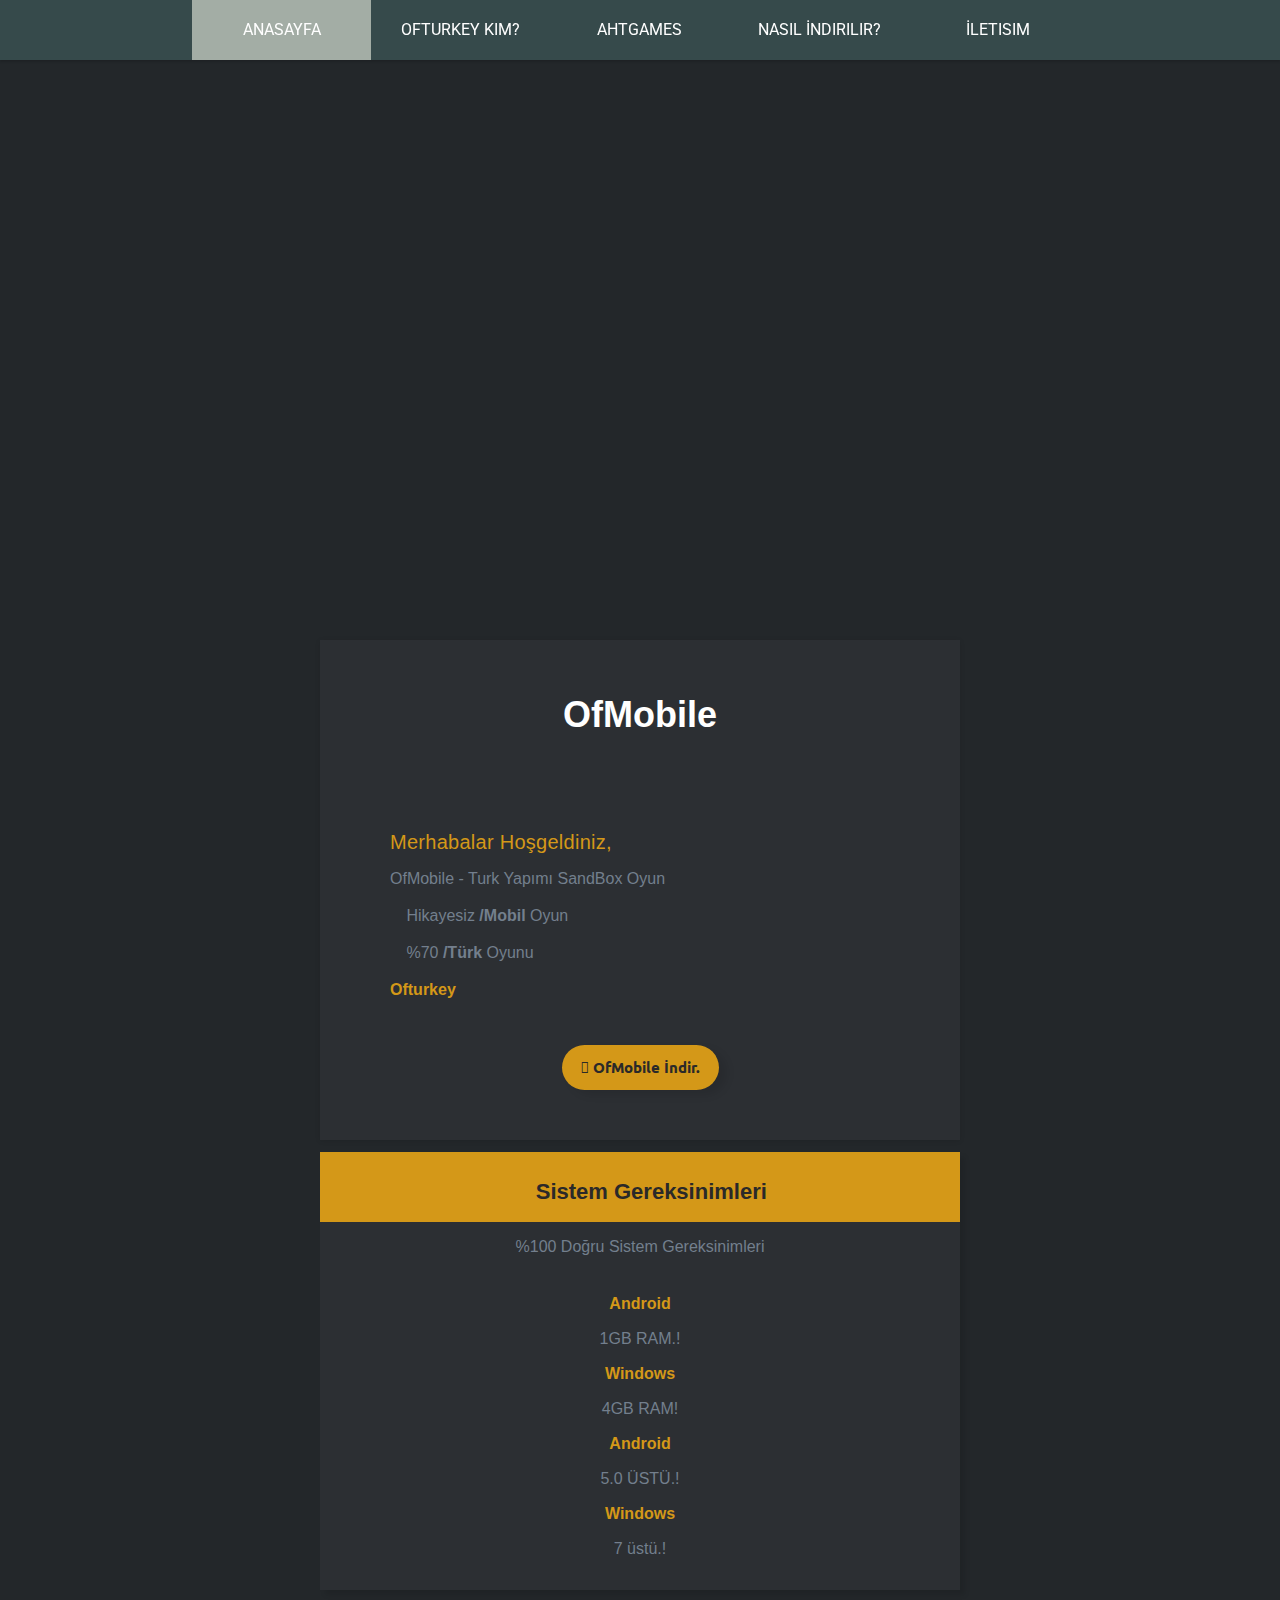
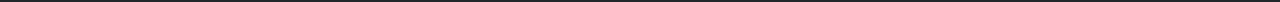
==== commit 1e6576d7: "Update index.html" ====
--- a/index.html
+++ b/index.html
@@ -31,8 +31,8 @@
     <ul>
       <li class="active"><a href="./index.html">Anasayfa</a></li>
       <li><a href="http://ofturkey.glitch.me">Ofturkey Kim?</a></li>
-      <li><a href="https://ofmobilegame.tk/AhtGames/">AhtGames</a></li>
-      <li><a href="https://ofmobilegame.tk/nasilindirilir.html">OfMobile Nasıl İndirilir?</a></li>
+      <li><a href="https://ofmobilegame.tk/AhtGames">AhtGames</a></li>
+      <li><a href="https://ofmobilegame.tk/nasilindirilir.html">Nasıl İndirilir?</a></li>
       <li><a href="#">İletisim</a></li>
     </ul>
   </nav>
@@ -47,7 +47,7 @@
         <li class="active"><a href="#">Anasayfa</a></li>
       <li><a href="http://ofturkey.glitch.me">Ofturkey Kim?</a></li>
       <li><a href="https://ofmobilegame.tk/AhtGames/">AhtGames</a></li>
-      <li><a href="https://ofmobilegame.tk/nasilindirilir.html">OfMobile Nasıl İndirilir?/a></li>
+      <li><a href="https://ofmobilegame.tk/nasilindirilir.html">Nasıl İndirilir?</a></li>
       <li><a href="#">İletisim</a></li>
     </ul>
   </nav>
